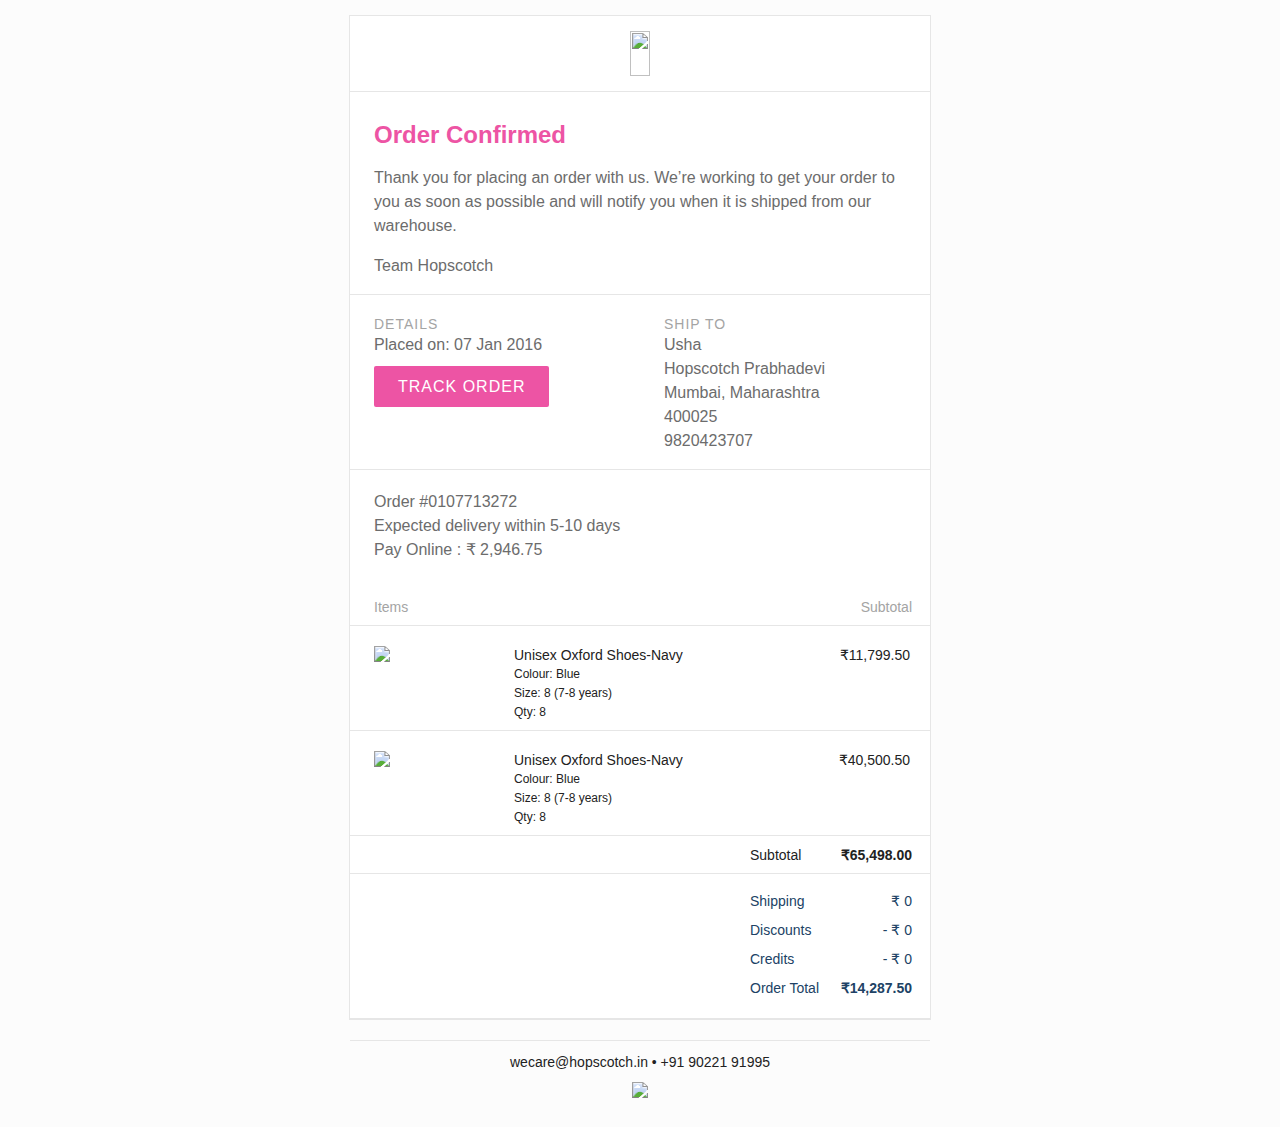
==== preview.html @ bad366f2 "hagjhagsja" ====
<!DOCTYPE html PUBLIC "-//W3C//DTD XHTML 1.0 Strict//EN" "http://www.w3.org/TR/xhtml1/DTD/xhtml1-strict.dtd">
<html xmlns="http://www.w3.org/1999/xhtml">
  <head>
    <meta http-equiv="Content-Type" content="text/html; charset=utf-8" />
    <meta name="viewport" content="width=device-width"/>
    <style media="screen">
    /* Ink styles go here in production */
    /**********************************************
    * Ink v1.0.5 - Copyright 2013 ZURB Inc        *
    **********************************************/

    /* Client-specific Styles and Reset */

    #outlook a {
      padding:0;
    }

    body{
      width:100% !important;
      min-width: 100%;
      -webkit-text-size-adjust:100%;
      -ms-text-size-adjust:100%;
      margin:0;
      padding:0;
    }

      /* .ExternalClass applies to Outlook.com (the artist formerly known as Hotmail)  */

    .ExternalClass {
      width:100%;
    }

    .ExternalClass,
    .ExternalClass p,
    .ExternalClass span,
    .ExternalClass font,
    .ExternalClass td,
    .ExternalClass div {
      line-height: 100%;
    }

    #backgroundTable {
      margin:0;
      padding:0;
      width:100% !important;
      line-height: 100% !important;
    }

    img {
      outline:none;
      text-decoration:none;
      -ms-interpolation-mode: bicubic;
      width: auto;
      max-width: 100%;
      float: left;
      clear: both;
      display: block;
    }

    center {
      width: 100%;
      min-width: 580px;
    }

    a img {
      border: none;
    }

    p {
      margin: 0 0 0 10px;
    }

    table {
      border-spacing: 0;
      border-collapse: collapse;
    }

    td {
      word-break: break-word;
      -webkit-hyphens: none;
      -moz-hyphens: none;
      hyphens: none;
      border-collapse: collapse !important;
    }

    table, tr, td {
      padding: 0;
      vertical-align: top;
      text-align: left;
    }

    hr {
      color: #d9d9d9;
      background-color: #d9d9d9;
      height: 1px;
      border: none;
    }

    /* Responsive Grid */

    table.body {
      height: 100%;
      width: 100%;
    }

    table.container {
      width: 580px;
      margin: 0 auto;
      text-align: inherit;
    }

    table.row {
      padding: 0px;
      width: 100%;
      position: relative;
    }

    table.container table.row {
      display: block;
    }

    td.wrapper {
      padding: 10px 10px 0px 0px;
      position: relative;
    }

    table.columns,
    table.column {
      margin: 0 auto;
    }

    table.columns td,
    table.column td {
      padding: 0px 0px 10px;
    }

    table.columns td.sub-columns,
    table.column td.sub-columns,
    table.columns td.sub-column,
    table.column td.sub-column {
      padding-right: 10px;
    }

    td.sub-column, td.sub-columns {
      min-width: 0px;
    }

    table.row td.last,
    table.container td.last {
      padding-right: 0px;
    }

    table.one { width: 30px; }
    table.two { width: 80px; }
    table.three { width: 130px; }
    table.four { width: 180px; }
    table.five { width: 230px; }
    table.six { width: 280px; }
    table.seven { width: 330px; }
    table.eight { width: 380px; }
    table.nine { width: 430px; }
    table.ten { width: 480px; }
    table.eleven { width: 530px; }
    table.twelve { width: 580px; }

    table.one center { min-width: 30px; }
    table.two center { min-width: 80px; }
    table.three center { min-width: 130px; }
    table.four center { min-width: 180px; }
    table.five center { min-width: 230px; }
    table.six center { min-width: 280px; }
    table.seven center { min-width: 330px; }
    table.eight center { min-width: 380px; }
    table.nine center { min-width: 430px; }
    table.ten center { min-width: 480px; }
    table.eleven center { min-width: 530px; }
    table.twelve center { min-width: 580px; }

    table.one .panel center { min-width: 10px; }
    table.two .panel center { min-width: 60px; }
    table.three .panel center { min-width: 110px; }
    table.four .panel center { min-width: 160px; }
    table.five .panel center { min-width: 210px; }
    table.six .panel center { min-width: 260px; }
    table.seven .panel center { min-width: 310px; }
    table.eight .panel center { min-width: 360px; }
    table.nine .panel center { min-width: 410px; }
    table.ten .panel center { min-width: 460px; }
    table.eleven .panel center { min-width: 510px; }
    table.twelve .panel center { min-width: 560px; }

    .body .columns td.one,
    .body .column td.one { width: 8.333333%; }
    .body .columns td.two,
    .body .column td.two { width: 16.666666%; }
    .body .columns td.three,
    .body .column td.three { width: 25%; }
    .body .columns td.four,
    .body .column td.four { width: 33.333333%; }
    .body .columns td.five,
    .body .column td.five { width: 41.666666%; }
    .body .columns td.six,
    .body .column td.six { width: 50%; }
    .body .columns td.seven,
    .body .column td.seven { width: 58.333333%; }
    .body .columns td.eight,
    .body .column td.eight { width: 66.666666%; }
    .body .columns td.nine,
    .body .column td.nine { width: 75%; }
    .body .columns td.ten,
    .body .column td.ten { width: 83.333333%; }
    .body .columns td.eleven,
    .body .column td.eleven { width: 91.666666%; }
    .body .columns td.twelve,
    .body .column td.twelve { width: 100%; }

    td.offset-by-one { padding-left: 50px; }
    td.offset-by-two { padding-left: 100px; }
    td.offset-by-three { padding-left: 150px; }
    td.offset-by-four { padding-left: 200px; }
    td.offset-by-five { padding-left: 250px; }
    td.offset-by-six { padding-left: 300px; }
    td.offset-by-seven { padding-left: 350px; }
    td.offset-by-eight { padding-left: 400px; }
    td.offset-by-nine { padding-left: 450px; }
    td.offset-by-ten { padding-left: 500px; }
    td.offset-by-eleven { padding-left: 550px; }

    td.expander {
      visibility: hidden;
      width: 0px;
      padding: 0 !important;
    }

    table.columns .text-pad,
    table.column .text-pad {
      padding-left: 10px;
      padding-right: 10px;
    }

    table.columns .left-text-pad,
    table.columns .text-pad-left,
    table.column .left-text-pad,
    table.column .text-pad-left {
      padding-left: 10px;
    }

    table.columns .right-text-pad,
    table.columns .text-pad-right,
    table.column .right-text-pad,
    table.column .text-pad-right {
      padding-right: 10px;
    }

    /* Block Grid */

    .block-grid {
      width: 100%;
      max-width: 580px;
    }

    .block-grid td {
      display: inline-block;
      padding:10px;
    }

    .two-up td {
      width:270px;
    }

    .three-up td {
      width:173px;
    }

    .four-up td {
      width:125px;
    }

    .five-up td {
      width:96px;
    }

    .six-up td {
      width:76px;
    }

    .seven-up td {
      width:62px;
    }

    .eight-up td {
      width:52px;
    }

    /* Alignment and Visibility Classes */

    table.center, td.center {
      text-align: center;
    }

    h1.center,
    h2.center,
    h3.center,
    h4.center,
    h5.center,
    h6.center,
    p.center {
      text-align: center;
    }

    span.center {
      display: block;
      width: 100%;
      text-align: center;
    }

    img.center {
      margin: 0 auto;
      float: none;
    }

    .show-for-small,
    .hide-for-desktop {
      display: none;
      width:0;
      mso-hide:all;
      overflow:hidden;
    }

    .show-for-small *,
    .hide-for-desktop * {
      mso-hide:all;
    }

    /* Typography */

    body, table.body, h1, h2, h3, h4, h5, h6, p, td {
      color: #222222;
      font-family: Helvetica, Arial, sans-serif;
      font-weight: normal;
      padding:0;
      margin: 0;
      text-align: left;
      line-height: 1.3;
    }

    h1, h2, h3, h4, h5, h6 {
      word-break: normal;
    }

    h1 {font-size: 40px;}
    h2 {font-size: 36px;}
    h3 {font-size: 32px;}
    h4 {font-size: 28px;}
    h5 {font-size: 24px;}
    h6 {font-size: 20px;}
    body, table.body, p, td {font-size: 14px;line-height:19px;}

    p.lead, p.lede, p.leed {
      font-size: 18px;
      line-height:21px;
    }

    p {
      margin-bottom: 10px;
    }

    small {
      font-size: 10px;
    }

    a {
      color: #2ba6cb;
      text-decoration: none;
    }

    a:hover {
      color: #2795b6 !important;
    }

    a:active {
      color: #2795b6 !important;
    }

    a:visited {
      color: #2ba6cb !important;
    }

    h1 a,
    h2 a,
    h3 a,
    h4 a,
    h5 a,
    h6 a {
      color: #2ba6cb;
    }

    h1 a:active,
    h2 a:active,
    h3 a:active,
    h4 a:active,
    h5 a:active,
    h6 a:active {
      color: #2ba6cb !important;
    }

    h1 a:visited,
    h2 a:visited,
    h3 a:visited,
    h4 a:visited,
    h5 a:visited,
    h6 a:visited {
      color: #2ba6cb !important;
    }

    /* Panels */

    .panel {
      background: #f2f2f2;
      border: 1px solid #d9d9d9;
      padding: 10px !important;
    }

    .sub-grid table {
      width: 100%;
    }

    .sub-grid td.sub-columns {
      padding-bottom: 0;
    }

    /* Buttons */

    table.button,
    table.tiny-button,
    table.small-button,
    table.medium-button,
    table.large-button {
      width: 100%;
      overflow: hidden;
    }

    table.button td,
    table.tiny-button td,
    table.small-button td,
    table.medium-button td,
    table.large-button td {
      box-sizing:border-box;
      -moz-box-sizing:border-box;
      -webkit-box-sizing:border-box;
      display: block;
      width: auto !important;
      text-align: center;
      background: #2ba6cb;
      border: 1px solid #2284a1;
      color: #ffffff;
      padding: 8px 0;
      line-height: initial !important;
    }

    table.tiny-button td {
      padding: 5px 0;
    }

    table.small-button td {
      padding: 8px 0;
    }

    table.medium-button td {
      padding: 12px 0;
    }

    table.large-button td {
      padding: 21px 0;
    }

    table.button td a,
    table.tiny-button td a,
    table.small-button td a,
    table.medium-button td a,
    table.large-button td a {
      font-weight: bold;
      text-decoration: none;
      font-family: Helvetica, Arial, sans-serif;
      color: #ffffff;
      font-size: 16px;
      display: block;
      height: 100%;
      width: 100%;
    }

    table.tiny-button td a {
      font-size: 12px;
      font-weight: normal;
    }

    table.small-button td a {
      font-size: 16px;
    }

    table.medium-button td a {
      font-size: 20px;
    }

    table.large-button td a {
      font-size: 24px;
    }

    table.button:hover td,
    table.button:visited td,
    table.button:active td {
      background: #2795b6 !important;
    }

    table.button:hover td a,
    table.button:visited td a,
    table.button:active td a {
      color: #ffffff !important;
    }

    table.button:hover td,
    table.tiny-button:hover td,
    table.small-button:hover td,
    table.medium-button:hover td,
    table.large-button:hover td {
      background: #2795b6 !important;
    }

    table.button:hover td a,
    table.button:active td a,
    table.button td a:visited,
    table.tiny-button:hover td a,
    table.tiny-button:active td a,
    table.tiny-button td a:visited,
    table.small-button:hover td a,
    table.small-button:active td a,
    table.small-button td a:visited,
    table.medium-button:hover td a,
    table.medium-button:active td a,
    table.medium-button td a:visited,
    table.large-button:hover td a,
    table.large-button:active td a,
    table.large-button td a:visited {
      color: #ffffff !important;
    }

    table.secondary td {
      background: #e9e9e9;
      border-color: #d0d0d0;
      color: #555555;
    }

    table.secondary td a {
      color: #555555;
    }

    table.secondary:hover td {
      background: #d0d0d0 !important;
      color: #555555;
    }

    table.secondary:hover td a,
    table.secondary td a:visited,
    table.secondary:active td a {
      color: #555555 !important;
    }

    table.success td {
      background: #5da423;
      border-color: #457a1a;
    }

    table.success:hover td {
      background: #457a1a !important;
    }

    table.alert td {
      background: #c60f13;
      border-color: #970b0e;
    }

    table.alert:hover td {
      background: #970b0e !important;
    }

    table.radius td {
      -webkit-border-radius: 3px;
      -moz-border-radius: 3px;
      border-radius: 3px;
    }

    table.round td {
      -webkit-border-radius: 500px;
      -moz-border-radius: 500px;
      border-radius: 500px;
    }

    /* Outlook First */

    body.outlook p {
      display: inline !important;
    }

    /*  Media Queries */

    @media only screen and (max-width: 600px) {

      table[class="body"] img {
        max-width: auto !important;
        max-height: auto !important;
      }

      table[class="body"] center {
        min-width: 0 !important;
      }

      table[class="body"] .container {
        width: 95% !important;
      }

      table[class="body"] .row {
        width: 100% !important;
        display: block !important;
      }

      table[class="body"] .wrapper {
        display: block !important;
        padding-right: 0 !important;
      }

      table[class="body"] .columns,
      table[class="body"] .column {
        table-layout: fixed !important;
        float: none !important;
        width: 100% !important;
        padding-right: 0px !important;
        padding-left: 0px !important;
        display: block !important;
      }

      table[class="body"] .wrapper.first .columns,
      table[class="body"] .wrapper.first .column {
        display: table !important;
      }

      table[class="body"] table.columns td,
      table[class="body"] table.column td {
        width: 100% !important;
      }

      table[class="body"] .columns td.one,
      table[class="body"] .column td.one { width: 8.333333% !important; }
      table[class="body"] .columns td.two,
      table[class="body"] .column td.two { width: 16.666666% !important; }
      table[class="body"] .columns td.three,
      table[class="body"] .column td.three { width: 25% !important; }
      table[class="body"] .columns td.four,
      table[class="body"] .column td.four { width: 33.333333% !important; }
      table[class="body"] .columns td.five,
      table[class="body"] .column td.five { width: 41.666666% !important; }
      table[class="body"] .columns td.six,
      table[class="body"] .column td.six { width: 50% !important; }
      table[class="body"] .columns td.seven,
      table[class="body"] .column td.seven { width: 58.333333% !important; }
      table[class="body"] .columns td.eight,
      table[class="body"] .column td.eight { width: 66.666666% !important; }
      table[class="body"] .columns td.nine,
      table[class="body"] .column td.nine { width: 75% !important; }
      table[class="body"] .columns td.ten,
      table[class="body"] .column td.ten { width: 83.333333% !important; }
      table[class="body"] .columns td.eleven,
      table[class="body"] .column td.eleven { width: 91.666666% !important; }
      table[class="body"] .columns td.twelve,
      table[class="body"] .column td.twelve { width: 100% !important; }

      table[class="body"] td.offset-by-one,
      table[class="body"] td.offset-by-two,
      table[class="body"] td.offset-by-three,
      table[class="body"] td.offset-by-four,
      table[class="body"] td.offset-by-five,
      table[class="body"] td.offset-by-six,
      table[class="body"] td.offset-by-seven,
      table[class="body"] td.offset-by-eight,
      table[class="body"] td.offset-by-nine,
      table[class="body"] td.offset-by-ten,
      table[class="body"] td.offset-by-eleven {
        padding-left: 0 !important;
      }

      table[class="body"] table.columns td.expander {
        width: 1px !important;
      }

      table[class="body"] .right-text-pad,
      table[class="body"] .text-pad-right {
        padding-left: 10px !important;
      }

      table[class="body"] .left-text-pad,
      table[class="body"] .text-pad-left {
        padding-right: 10px !important;
      }

      table[class="body"] .hide-for-small,
      table[class="body"] .show-for-desktop {
        display: none !important;
      }

      table[class="body"] .show-for-small,
      table[class="body"] .hide-for-desktop {
        display : block !important;
        width : auto !important;
        overflow : visible !important;
      }
    }
    </style>
    <style media="screen">
    /* Hopscotch Styles */

    /* Global Classes*/

    body {
      padding-top: 15px;
      background-color:#fcfcfc;
    }

    .hop-container {
      background-color:#ffffff;
      border: 1px #E6E6E6 solid;
      margin-bottom: 20px !important;
    }

    h1 {
      font-family: "Avenir", "Roboto", sans-serif;
      color: #ED54A4;
      font-size: 24px;
      padding-top: 7px;
      font-weight: 600;
      margin-bottom: 16px;

    }

    h4 {
      font-size: 14px;
      color: #a4a4a4;
      text-transform: uppercase;
      letter-spacing: 1px;
    }

    p {
      font-size:16px;
      line-height: 1.5;
      color: #6C6C6C;
      margin-bottom: 16px;
    }

    a, a:visited {
      color: #204265 !important;
    }


    hr {
      color: #E6E6E6;
      background-color: #E6E6E6;
      height: 1px;
      border: none;
      margin-bottom: 0;
      margin-top: 0;
    }

    .line {
      width: 100%;
      padding-top: 10px;
    }

    table.button td a, table.tiny-button td a, table.small-button td a, table.medium-button td a, table.large-button td a {
      display: block !important;
    }

    .btn__wrapper {
      margin-bottom: 20px;
      margin-top: 18px;
    }

    .btn--primary {
      background-color: #ED54A4;
      padding: 12px 24px;
      color: #fff !important;
      border-radius: 2px;
      text-transform: uppercase;
      letter-spacing: 1px;
    }

    .btn__inline {
      margin-bottom: 32px !important;
    }

    .btn--primary:hover {
      color: #fff !important;
    }

    .btn--primary:visited {
      color: #fff !important;
    }


    .btn__image {
      float: none;
      display: inline;
    }

    .small-text a, .small-text a:visited {
      text-decoration: underline;
    }

    /*Utility Classes*/

    td.wrap, table.columns td.wrap, table.column td.wrap {
      padding: 10px 24px 0px 24px;
    }

    .show-for-small {
      display: none !important;
    }

    .disblock {
      display: block;
    }

    .bold {
      font-weight: bold;
    }

    .small-text {
      font-size: 10px;
    }

    .smallish-text {
      font-size: 12px;
    }

    .alignright {
      text-align: right;
    }

    .highlight {
      color: #204265;
    }

    .hidden .wrapper {
      padding-top: 0;
    }

    /*Top Message*/

    .top .wrapper .wrap {
      padding: 6px 0;
    }

    .top .wrapper .wrap p {
      margin-bottom: 0;
    }

    /* Header Styles */

    .header .wrapper .wrap {
      padding-bottom: 27px;
    }

    .header .wrapper .logo {
      padding-top: 5px;
      float: none;
      display: inline;
    }

    /*Cart Summary styles*/

    .cart__header {
      border-bottom: 1px solid #e6e6e6;
    }

    .cart__product {
      border-bottom: 1px solid #e6e6e6;
    }

    .cart__product__image {
      width: 100%;
    }

    .cart__header td.wrap {
      color: #a4a4a4;
      padding-bottom: 8px;
    }

    .cart table.columns td.qty {
      padding: 10px 0 8px 10px !important;
    }

    .val {
      text-align: right;
    }

    .cart th.last {
      text-align: right;
    }

    .cart table.columns td.img__wrap {
      padding-bottom: 12px;
      padding-top: 2px;
    }

    .cart table.columns td.wrap.subtotal {
      padding-left: 0;
    }

    .cart.cart__subtotal table.columns td.wrap {
      padding-right: 18px;
      padding-left: 0;
      padding-top: 0;
      padding-bottom: 8px;
    }

    .cart table.columns td.wrap.subtotal-header {
      text-align: right;
      padding-right: 8px;
    }

    .cart.cart__subtotal table.columns td.val {
      font-weight: bold;
    }

    /* Shipping Styles */

    .shipping .wrapper .wrap{
      padding-bottom: 20px;
    }

    .shipping td {
      color: #204265;
    }

    .total {
      font-weight: bold;
    }

    .shipping table.columns td.wrap {
      padding-right: 18px;
      padding-left: 0;
      padding-top: 0;
      padding-bottom: 0;
    }

    .shipping__footer table.columns td.wrap {
      padding-bottom: 20px;
    }

    .shipping__header table.columns td.wrap {
      padding-top: 8px;
    }

    /* Contact Module */

    table.columns td.contact__header {
      text-align: center;
      padding-top: 4px;
    }

    .contact__header {
      color: #a4a4a4;
      font-size: 12px;
    }

    .contact {
      margin-bottom: 24px !important;
    }

    td.contact__first__wrapper {
      padding-top: 0;
    }

    .contact__spacer  {
      margin-bottom: 12px;
      margin-top: 0;
    }

    .contact td.center {
      padding-bottom: 0;
    }

    .appbutton--1 {
      float: right;
    }

    .appbutton--1 img {
      float: right;
      margin-right: 8px;
    }

    /* Share module styles */

    table.container.share {
      background-color: #204265;
      margin-bottom: 20px;
    }

    .share h4 {
      color: rgba(255,255,255, 0.8);
      text-align: center;
      margin-bottom: 8px;
      padding-top: 5px;
      font-weight: bold;
    }

    .share p {
      color: rgba(255,255,255, 0.6);
      text-align: center;
    }

    .share__heart {
      background-image: url("http://static.hopscotch.in/heart.png");
      padding: 1px 10px;
      margin: 0 10px;
    }

    /* Split Message Styles */

    .split-message p.split {
      padding-top: 8px;
      padding-bottom: 8px;
      margin-bottom: 0;
    }

    /* Product Suggestion Module */

    table.container.suggestions {
      margin-bottom: 24px;
      margin-top: -24px;
    }

    .suggestions__header {
      text-align: center;
      color: #a4a4a4;
      font-size: 12px;
      padding-bottom: 4px !important;
    }

    .suggestions__header div {
      padding-top: 3px;
    }

    table.six.product {
      background-color: #fff;
      width: 285px;
    }

    .product td {
      border: 1px solid #e6e6e6;
    }

    .product__image  {
      margin-bottom: 12px;
      max-width: 100%;
    }

    .product__name {
      display: block;
      font-size: 16px;
      color: #6c6c6c;
      padding: 0 12px;
    }

    .product__desc {
      display: block;
      color: #6c6c6c;
      padding: 0 12px;
    }

    .product__price {
      display: block;
      color: #ED54A4;
      padding: 0 12px;
    }

    .cart table.columns td.wrap {
      padding: 10px 0 8px  24px;
    }

    /*  Responsive Styles */
    @media only screen and (max-width: 600px) {

      .cart table.columns td.wrap {
        padding: 12px 24px 20px  24px !important;
      }

      .cart table.columns td.desc__wrap {
        padding-top: 0 !important;
        padding-bottom: 0 !important;
      }

      .cart table.columns td.img__wrap {
        padding-top: 4px !important;
        padding-bottom: 0 !important;
      }

      .shipping table.columns td.wrap {
        padding-right: 24px !important;
        padding-left: 24px !important;
      }

      .hidden .wrapper {
        padding-top: 10px !important;
      }

      h1 {
        font-size: 24px !important;
        padding-top: 0 !important;
      }

      .header .wrapper .wrap {
        padding-top: 0 !important;
        padding-bottom: 18px !important;
      }

      table.columns td.contact__header {
        padding-top: 0 !important;
      }

      .contact__header img {
        padding-left: 35% !important;
      }

      table[class="body"] .hop-container table.row .logo-alt {
        display: block !important;
      }
    }

    @media only screen and (max-width: 440px) {
      .share__heart {
        display: none !important;
      }
    }
    </style>
  </head>
  <body>
    <table class="body">
      <tr>
        <td class="center" align="center" valign="top">
          <center>

           <span style="display: none !important;">
                  This is my preview text that will show up on email clients!
            </span>

            <table class="container hop-container">
              <tr>
                <td>
                  <table class="row header">
                    <tr>
                      <td class="wrapper last">

                        <table class="twelve columns">
                          <tr>
                            <td class="center">
                              <!-- Content -->
                              <center>
                                <span class="center">
                                <a href="http://hopscotch.in"><img src="http://static.hopscotch.in/logo.png" width="108" height="45" class="logo"></a>
                                </span>
                             </center>
                            </td>
                              <td class="expander"></td>
                            </tr>
                          </table>
                      </td>
                    </tr>
                  </table>

                  <hr>

                  <table class="row">
                    <tr>
                      <td class="wrapper last">
                        <table class="twelve columns">
                          <tr>
                            <td class="wrap">
                              <h1>Order Confirmed</h1>
                              <p>
                                Thank you for placing an order with us. We’re working to get your order to you as soon as possible and will notify you when it is shipped from our warehouse.
                              </p>
                              <p class="">Team Hopscotch</p>
                            </td>
                              <td class="expander"></td>
                            </tr>
                          </table>
                        </td>
                      </tr>
                  </table><!-- message full-width -->

                  <hr>

                  <table class="row split-message">
                    <tr>
                      <td class="wrapper">
                        <table class="six columns">
                          <tr>
                            <td class="wrap">
                              <h4>Details</h4>
                              <p>
                                <span class="disblock">Placed on: 07 Jan 2016</span>
                              </p>
                              <p class="btn__wrapper btn__inline">
                                <a href="#" class="btn--primary">Track Order</a>
                              </p>
                            </td>
                              <td class="expander"></td>
                            </tr>
                          </table>
                        </td>

                        <td class="wrapper">
                          <table class="six columns">
                            <tr>
                              <td class="wrap">
                                <h4>SHIP TO</h4>
                                <p>
                                  <span class="disblock">Usha</span>
                                  <span class="disblock">Hopscotch Prabhadevi</span>
                                  <span class="disblock">Mumbai, Maharashtra</span>
                                  <span class="disblock">400025</span>
                                  <span class="disblock">9820423707</span>
                                </p>
                              </td>
                                <td class="expander"></td>
                              </tr>
                            </table>
                        </td>
                      </tr>
                  </table><!--/ .split-message -->

                  <hr>

                  <table class="row">
                    <tr>
                      <td class="wrapper last">
                        <table class="twelve columns">
                          <tr>
                            <td class="wrap">
                              <p>
                                <span class="disblock">Order #0107713272</span>
                                <span class="disblock">Expected delivery within 5-10 days</span>
                                <span class="disblock">Pay Online : ₹ 2,946.75</span>
                              </p>
                            </td>
                              <td class="expander"></td>
                            </tr>
                          </table>
                        </td>
                      </tr>
                  </table><!-- message full-width -->

                  <table class="row cart cart__header hide-for-small">
                    <tr>
                      <td class="wrapper">

                        <table class="nine columns">
                          <tr>
                            <td class="wrap">
                              Items
                            </td>
                            <td class="expander"></td>
                          </tr>
                        </table>
                      </td>

                       <td class="wrapper">
                        <table class="three columns">
                          <tr>
                            <td class="twelve sub-columns last wrap subtotal-header">
                              Subtotal
                            </td>
                            <td class="expander"></td>
                          </tr>
                        </table>
                      </td>
                    </tr>
                  </table>

                  <table class="row cart cart__product">
                    <tr>
                      <td class="wrapper">
                        <table class="three columns">
                          <tr>
                            <td class="wrap img__wrap">
                              <img class="cart__product__image" src="http://static.hopscotch.in/fstatic/product/201509/9bc4069a-176b-4cac-9bb2-a88f3996c308_full.jpg?version=1442832097950">
                            </td>
                            <td class="expander"></td>
                          </tr>
                        </table>
                      </td>
                      <td class="wrapper">
                        <table class="six columns">
                          <tr>
                            <td class="wrap desc__wrap">
                              <span class="disblock">Unisex Oxford Shoes-Navy</span>

                              <span class="details smallish-text">
                                <span class="disblock">Colour: Blue </span>
                                <span class="disblock">Size: 8 (7-8 years)</span>
                                <span class="disblock">Qty: 8</span>
                              </span>
                            </td>
                            <td class="expander"></td>
                          </tr>
                        </table>
                      </td>

                      <td class="wrapper">
                        <table class="three columns">
                          <tr>
                            <td class="twelve sub-columns last wrap alignright subtotal">
                              &#x20B9;11,799.50
                            </td>
                            <td class="expander"></td>
                          </tr>
                        </table>
                      </td>
                    </tr>
                  </table><!--Product 1-->

                  <table class="row cart cart__product">
                    <tr>
                      <td class="wrapper">
                        <table class="three columns">
                          <tr>
                            <td class="wrap img__wrap">
                              <img class="cart__product__image" src="http://static.hopscotch.in/fstatic/product/201511/c63b8347-faaa-4b85-b6b5-29408674f28a_full.jpg?version=1447392730523">
                            </td>
                            <td class="expander"></td>
                          </tr>
                        </table>
                      </td>
                      <td class="wrapper">
                        <table class="six columns">
                          <tr>
                            <td class="wrap desc__wrap">
                              <span class="disblock">Unisex Oxford Shoes-Navy</span>

                              <span class="details smallish-text">
                                <span class="disblock">Colour: Blue </span>
                                <span class="disblock">Size: 8 (7-8 years)</span>
                                <span class="disblock">Qty: 8</span>
                              </span>
                            </td>
                            <td class="expander"></td>
                          </tr>
                        </table>
                      </td>

                      <td class="wrapper">
                        <table class="three columns">
                          <tr>
                            <td class="twelve sub-columns last wrap alignright subtotal">
                              &#x20B9;40,500.50
                            </td>
                            <td class="expander"></td>
                          </tr>
                        </table>
                      </td>
                    </tr>
                  </table><!--Product 2-->

                  <table class="row cart cart__subtotal">
                    <tr>
                      <td class="wrapper offset-by-eight last">
                        <table class="four columns">
                          <tr>
                            <td class="label five sub-columns wrap">
                                  Subtotal
                            </td>
                            <td class="val seven sub-columns last wrap">
                              &#x20B9;65,498.00
                            </td>
                            <td class="expander"></td>
                          </tr>
                        </table>
                      </td>
                    </tr>
                  </table>

                  <hr>

                  <table class="row shipping shipping__header">
                    <tr>
                      <td class="wrapper offset-by-eight last">
                        <table class="four columns">
                          <tr>
                            <td class="six sub-columns wrap">
                                  Shipping
                            </td>
                            <td class="val six sub-columns last wrap">
                              &#x20B9; 0
                            </td>
                            <td class="expander"></td>
                          </tr>
                        </table>
                      </td>
                    </tr>
                  </table>

                  <table class="row shipping">
                    <tr>
                      <td class="wrapper offset-by-eight last">
                        <table class="four columns">
                          <tr>
                            <td class="six sub-columns wrap">
                              Discounts
                            </td>
                            <td class="val six sub-columns last wrap">
                              - &#x20B9; 0
                            </td>
                            <td class="expander"></td>

                          </tr>
                        </table>
                      </td>
                    </tr>
                  </table>

                  <table class="row shipping">
                    <tr>
                      <td class="wrapper offset-by-eight last">
                        <table class="four columns">
                          <tr>
                            <td class="six sub-columns wrap">
                              Credits
                            </td>
                              <td class="val six sub-columns last wrap">
                              - &#x20B9; 0
                            </td>
                            <td class="expander"></td>

                          </tr>
                        </table>
                      </td>
                    </tr>
                  </table>

                  <table class="row shipping shipping__footer">
                    <tr>
                      <td class="wrapper offset-by-eight last">
                        <table class="four columns">
                          <tr>
                            <td class="six sub-columns wrap">
                              Order Total
                            </td>
                            <td class="val total six sub-columns last wrap">
                              &#x20B9;14,287.50
                            </td>
                            <td class="expander"></td>

                          </tr>
                        </table>
                      </td>
                    </tr>
                  </table>
                  <hr>
                </td>
              </tr>
            </table><!-- / .hop-container -->

            <table class="container contact">
              <tr>
                <td>
                  <table class="row">
                      <tr>
                        <td class="wrapper last contact__first__wrapper">
                          <table class="twelve columns">
                            <tr>
                              <td class="center">
                                <!-- Content -->
                                <center>
                                  <hr class="contact__spacer">
                                  wecare@hopscotch.in  •  +91 90221 91995
                               </center>
                              </td>
                                <td class="expander"></td>
                              </tr>
                            </table>
                          </td>
                        </tr>
                    </table>

                    <table class="row">
                        <tr>
                          <td class="wrapper last">
                            <table class="twelve columns">
                              <tr>
                                <td class="center">
                                  <!-- Content -->
                                  <center>
                                    <span class="center">
                                    <a href=""><img src="http://static.hopscotch.in/app_button.jpg" class="btn__image"></a>
                                    </span>
                                 </center>
                                </td>
                                  <td class="expander"></td>
                                </tr>
                              </table>
                            </td>
                          </tr>
                      </table>
                  </td>
                </tr>
              </table><!-- /.contact -->
            </center>
          </td>
        </tr>
    </table>
  </body>
</html>
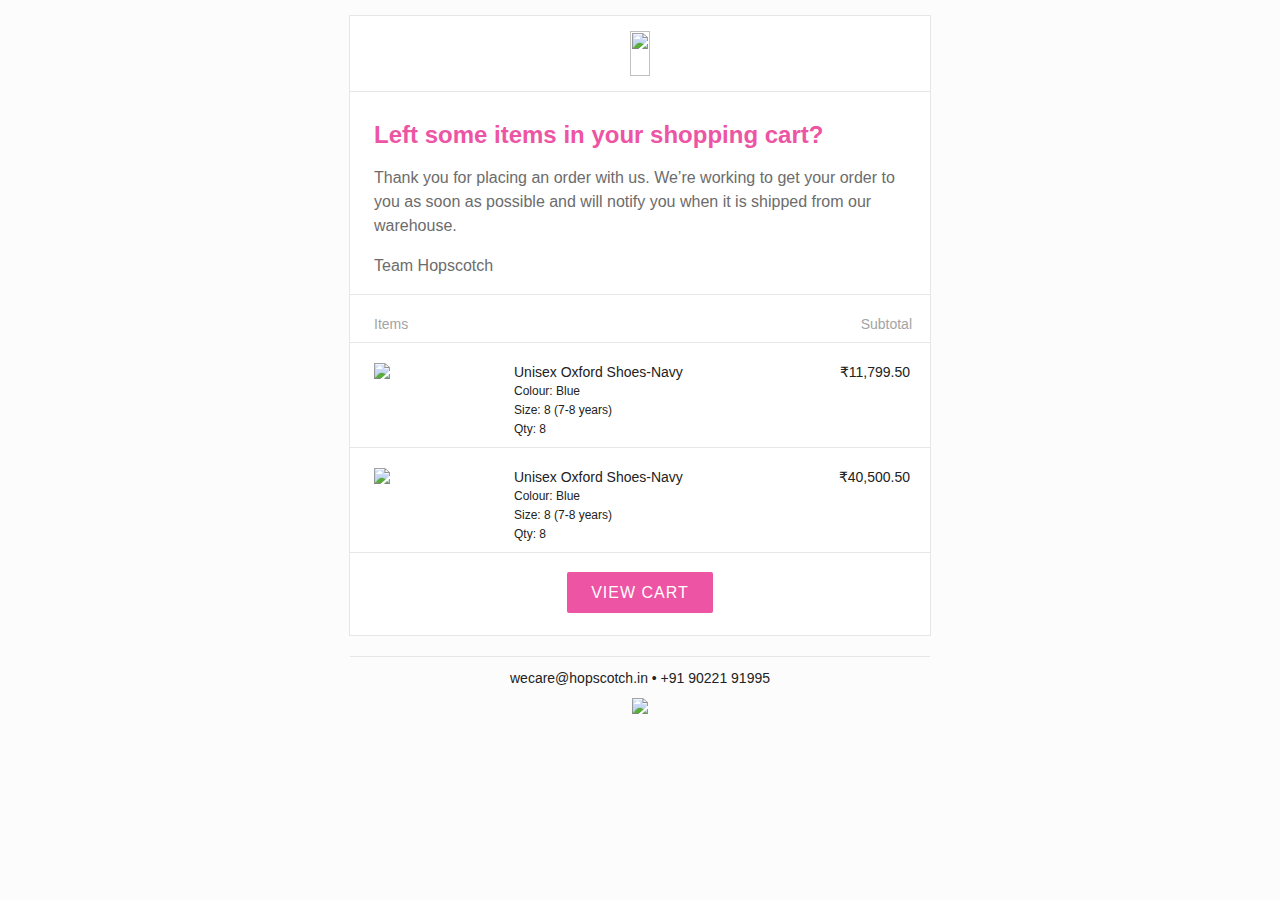
==== commit a611f1fc: "modified to abandoned cart template content" ====
--- a/preview.html
+++ b/preview.html
@@ -3,1143 +3,8 @@
   <head>
     <meta http-equiv="Content-Type" content="text/html; charset=utf-8" />
     <meta name="viewport" content="width=device-width"/>
-    <style media="screen">
-    /* Ink styles go here in production */
-    /**********************************************
-    * Ink v1.0.5 - Copyright 2013 ZURB Inc        *
-    **********************************************/
-
-    /* Client-specific Styles and Reset */
-
-    #outlook a {
-      padding:0;
-    }
-
-    body{
-      width:100% !important;
-      min-width: 100%;
-      -webkit-text-size-adjust:100%;
-      -ms-text-size-adjust:100%;
-      margin:0;
-      padding:0;
-    }
-
-      /* .ExternalClass applies to Outlook.com (the artist formerly known as Hotmail)  */
-
-    .ExternalClass {
-      width:100%;
-    }
-
-    .ExternalClass,
-    .ExternalClass p,
-    .ExternalClass span,
-    .ExternalClass font,
-    .ExternalClass td,
-    .ExternalClass div {
-      line-height: 100%;
-    }
-
-    #backgroundTable {
-      margin:0;
-      padding:0;
-      width:100% !important;
-      line-height: 100% !important;
-    }
-
-    img {
-      outline:none;
-      text-decoration:none;
-      -ms-interpolation-mode: bicubic;
-      width: auto;
-      max-width: 100%;
-      float: left;
-      clear: both;
-      display: block;
-    }
-
-    center {
-      width: 100%;
-      min-width: 580px;
-    }
-
-    a img {
-      border: none;
-    }
-
-    p {
-      margin: 0 0 0 10px;
-    }
-
-    table {
-      border-spacing: 0;
-      border-collapse: collapse;
-    }
-
-    td {
-      word-break: break-word;
-      -webkit-hyphens: none;
-      -moz-hyphens: none;
-      hyphens: none;
-      border-collapse: collapse !important;
-    }
-
-    table, tr, td {
-      padding: 0;
-      vertical-align: top;
-      text-align: left;
-    }
-
-    hr {
-      color: #d9d9d9;
-      background-color: #d9d9d9;
-      height: 1px;
-      border: none;
-    }
-
-    /* Responsive Grid */
-
-    table.body {
-      height: 100%;
-      width: 100%;
-    }
-
-    table.container {
-      width: 580px;
-      margin: 0 auto;
-      text-align: inherit;
-    }
-
-    table.row {
-      padding: 0px;
-      width: 100%;
-      position: relative;
-    }
-
-    table.container table.row {
-      display: block;
-    }
-
-    td.wrapper {
-      padding: 10px 10px 0px 0px;
-      position: relative;
-    }
-
-    table.columns,
-    table.column {
-      margin: 0 auto;
-    }
-
-    table.columns td,
-    table.column td {
-      padding: 0px 0px 10px;
-    }
-
-    table.columns td.sub-columns,
-    table.column td.sub-columns,
-    table.columns td.sub-column,
-    table.column td.sub-column {
-      padding-right: 10px;
-    }
-
-    td.sub-column, td.sub-columns {
-      min-width: 0px;
-    }
-
-    table.row td.last,
-    table.container td.last {
-      padding-right: 0px;
-    }
-
-    table.one { width: 30px; }
-    table.two { width: 80px; }
-    table.three { width: 130px; }
-    table.four { width: 180px; }
-    table.five { width: 230px; }
-    table.six { width: 280px; }
-    table.seven { width: 330px; }
-    table.eight { width: 380px; }
-    table.nine { width: 430px; }
-    table.ten { width: 480px; }
-    table.eleven { width: 530px; }
-    table.twelve { width: 580px; }
-
-    table.one center { min-width: 30px; }
-    table.two center { min-width: 80px; }
-    table.three center { min-width: 130px; }
-    table.four center { min-width: 180px; }
-    table.five center { min-width: 230px; }
-    table.six center { min-width: 280px; }
-    table.seven center { min-width: 330px; }
-    table.eight center { min-width: 380px; }
-    table.nine center { min-width: 430px; }
-    table.ten center { min-width: 480px; }
-    table.eleven center { min-width: 530px; }
-    table.twelve center { min-width: 580px; }
-
-    table.one .panel center { min-width: 10px; }
-    table.two .panel center { min-width: 60px; }
-    table.three .panel center { min-width: 110px; }
-    table.four .panel center { min-width: 160px; }
-    table.five .panel center { min-width: 210px; }
-    table.six .panel center { min-width: 260px; }
-    table.seven .panel center { min-width: 310px; }
-    table.eight .panel center { min-width: 360px; }
-    table.nine .panel center { min-width: 410px; }
-    table.ten .panel center { min-width: 460px; }
-    table.eleven .panel center { min-width: 510px; }
-    table.twelve .panel center { min-width: 560px; }
-
-    .body .columns td.one,
-    .body .column td.one { width: 8.333333%; }
-    .body .columns td.two,
-    .body .column td.two { width: 16.666666%; }
-    .body .columns td.three,
-    .body .column td.three { width: 25%; }
-    .body .columns td.four,
-    .body .column td.four { width: 33.333333%; }
-    .body .columns td.five,
-    .body .column td.five { width: 41.666666%; }
-    .body .columns td.six,
-    .body .column td.six { width: 50%; }
-    .body .columns td.seven,
-    .body .column td.seven { width: 58.333333%; }
-    .body .columns td.eight,
-    .body .column td.eight { width: 66.666666%; }
-    .body .columns td.nine,
-    .body .column td.nine { width: 75%; }
-    .body .columns td.ten,
-    .body .column td.ten { width: 83.333333%; }
-    .body .columns td.eleven,
-    .body .column td.eleven { width: 91.666666%; }
-    .body .columns td.twelve,
-    .body .column td.twelve { width: 100%; }
-
-    td.offset-by-one { padding-left: 50px; }
-    td.offset-by-two { padding-left: 100px; }
-    td.offset-by-three { padding-left: 150px; }
-    td.offset-by-four { padding-left: 200px; }
-    td.offset-by-five { padding-left: 250px; }
-    td.offset-by-six { padding-left: 300px; }
-    td.offset-by-seven { padding-left: 350px; }
-    td.offset-by-eight { padding-left: 400px; }
-    td.offset-by-nine { padding-left: 450px; }
-    td.offset-by-ten { padding-left: 500px; }
-    td.offset-by-eleven { padding-left: 550px; }
-
-    td.expander {
-      visibility: hidden;
-      width: 0px;
-      padding: 0 !important;
-    }
-
-    table.columns .text-pad,
-    table.column .text-pad {
-      padding-left: 10px;
-      padding-right: 10px;
-    }
-
-    table.columns .left-text-pad,
-    table.columns .text-pad-left,
-    table.column .left-text-pad,
-    table.column .text-pad-left {
-      padding-left: 10px;
-    }
-
-    table.columns .right-text-pad,
-    table.columns .text-pad-right,
-    table.column .right-text-pad,
-    table.column .text-pad-right {
-      padding-right: 10px;
-    }
-
-    /* Block Grid */
-
-    .block-grid {
-      width: 100%;
-      max-width: 580px;
-    }
-
-    .block-grid td {
-      display: inline-block;
-      padding:10px;
-    }
-
-    .two-up td {
-      width:270px;
-    }
-
-    .three-up td {
-      width:173px;
-    }
-
-    .four-up td {
-      width:125px;
-    }
-
-    .five-up td {
-      width:96px;
-    }
-
-    .six-up td {
-      width:76px;
-    }
-
-    .seven-up td {
-      width:62px;
-    }
-
-    .eight-up td {
-      width:52px;
-    }
-
-    /* Alignment and Visibility Classes */
-
-    table.center, td.center {
-      text-align: center;
-    }
-
-    h1.center,
-    h2.center,
-    h3.center,
-    h4.center,
-    h5.center,
-    h6.center,
-    p.center {
-      text-align: center;
-    }
-
-    span.center {
-      display: block;
-      width: 100%;
-      text-align: center;
-    }
-
-    img.center {
-      margin: 0 auto;
-      float: none;
-    }
-
-    .show-for-small,
-    .hide-for-desktop {
-      display: none;
-      width:0;
-      mso-hide:all;
-      overflow:hidden;
-    }
-
-    .show-for-small *,
-    .hide-for-desktop * {
-      mso-hide:all;
-    }
-
-    /* Typography */
-
-    body, table.body, h1, h2, h3, h4, h5, h6, p, td {
-      color: #222222;
-      font-family: Helvetica, Arial, sans-serif;
-      font-weight: normal;
-      padding:0;
-      margin: 0;
-      text-align: left;
-      line-height: 1.3;
-    }
-
-    h1, h2, h3, h4, h5, h6 {
-      word-break: normal;
-    }
-
-    h1 {font-size: 40px;}
-    h2 {font-size: 36px;}
-    h3 {font-size: 32px;}
-    h4 {font-size: 28px;}
-    h5 {font-size: 24px;}
-    h6 {font-size: 20px;}
-    body, table.body, p, td {font-size: 14px;line-height:19px;}
-
-    p.lead, p.lede, p.leed {
-      font-size: 18px;
-      line-height:21px;
-    }
-
-    p {
-      margin-bottom: 10px;
-    }
-
-    small {
-      font-size: 10px;
-    }
-
-    a {
-      color: #2ba6cb;
-      text-decoration: none;
-    }
-
-    a:hover {
-      color: #2795b6 !important;
-    }
-
-    a:active {
-      color: #2795b6 !important;
-    }
-
-    a:visited {
-      color: #2ba6cb !important;
-    }
-
-    h1 a,
-    h2 a,
-    h3 a,
-    h4 a,
-    h5 a,
-    h6 a {
-      color: #2ba6cb;
-    }
-
-    h1 a:active,
-    h2 a:active,
-    h3 a:active,
-    h4 a:active,
-    h5 a:active,
-    h6 a:active {
-      color: #2ba6cb !important;
-    }
-
-    h1 a:visited,
-    h2 a:visited,
-    h3 a:visited,
-    h4 a:visited,
-    h5 a:visited,
-    h6 a:visited {
-      color: #2ba6cb !important;
-    }
-
-    /* Panels */
-
-    .panel {
-      background: #f2f2f2;
-      border: 1px solid #d9d9d9;
-      padding: 10px !important;
-    }
-
-    .sub-grid table {
-      width: 100%;
-    }
-
-    .sub-grid td.sub-columns {
-      padding-bottom: 0;
-    }
-
-    /* Buttons */
-
-    table.button,
-    table.tiny-button,
-    table.small-button,
-    table.medium-button,
-    table.large-button {
-      width: 100%;
-      overflow: hidden;
-    }
-
-    table.button td,
-    table.tiny-button td,
-    table.small-button td,
-    table.medium-button td,
-    table.large-button td {
-      box-sizing:border-box;
-      -moz-box-sizing:border-box;
-      -webkit-box-sizing:border-box;
-      display: block;
-      width: auto !important;
-      text-align: center;
-      background: #2ba6cb;
-      border: 1px solid #2284a1;
-      color: #ffffff;
-      padding: 8px 0;
-      line-height: initial !important;
-    }
-
-    table.tiny-button td {
-      padding: 5px 0;
-    }
-
-    table.small-button td {
-      padding: 8px 0;
-    }
-
-    table.medium-button td {
-      padding: 12px 0;
-    }
-
-    table.large-button td {
-      padding: 21px 0;
-    }
-
-    table.button td a,
-    table.tiny-button td a,
-    table.small-button td a,
-    table.medium-button td a,
-    table.large-button td a {
-      font-weight: bold;
-      text-decoration: none;
-      font-family: Helvetica, Arial, sans-serif;
-      color: #ffffff;
-      font-size: 16px;
-      display: block;
-      height: 100%;
-      width: 100%;
-    }
-
-    table.tiny-button td a {
-      font-size: 12px;
-      font-weight: normal;
-    }
-
-    table.small-button td a {
-      font-size: 16px;
-    }
-
-    table.medium-button td a {
-      font-size: 20px;
-    }
-
-    table.large-button td a {
-      font-size: 24px;
-    }
-
-    table.button:hover td,
-    table.button:visited td,
-    table.button:active td {
-      background: #2795b6 !important;
-    }
-
-    table.button:hover td a,
-    table.button:visited td a,
-    table.button:active td a {
-      color: #ffffff !important;
-    }
-
-    table.button:hover td,
-    table.tiny-button:hover td,
-    table.small-button:hover td,
-    table.medium-button:hover td,
-    table.large-button:hover td {
-      background: #2795b6 !important;
-    }
-
-    table.button:hover td a,
-    table.button:active td a,
-    table.button td a:visited,
-    table.tiny-button:hover td a,
-    table.tiny-button:active td a,
-    table.tiny-button td a:visited,
-    table.small-button:hover td a,
-    table.small-button:active td a,
-    table.small-button td a:visited,
-    table.medium-button:hover td a,
-    table.medium-button:active td a,
-    table.medium-button td a:visited,
-    table.large-button:hover td a,
-    table.large-button:active td a,
-    table.large-button td a:visited {
-      color: #ffffff !important;
-    }
-
-    table.secondary td {
-      background: #e9e9e9;
-      border-color: #d0d0d0;
-      color: #555555;
-    }
-
-    table.secondary td a {
-      color: #555555;
-    }
-
-    table.secondary:hover td {
-      background: #d0d0d0 !important;
-      color: #555555;
-    }
-
-    table.secondary:hover td a,
-    table.secondary td a:visited,
-    table.secondary:active td a {
-      color: #555555 !important;
-    }
-
-    table.success td {
-      background: #5da423;
-      border-color: #457a1a;
-    }
-
-    table.success:hover td {
-      background: #457a1a !important;
-    }
-
-    table.alert td {
-      background: #c60f13;
-      border-color: #970b0e;
-    }
-
-    table.alert:hover td {
-      background: #970b0e !important;
-    }
-
-    table.radius td {
-      -webkit-border-radius: 3px;
-      -moz-border-radius: 3px;
-      border-radius: 3px;
-    }
-
-    table.round td {
-      -webkit-border-radius: 500px;
-      -moz-border-radius: 500px;
-      border-radius: 500px;
-    }
-
-    /* Outlook First */
-
-    body.outlook p {
-      display: inline !important;
-    }
-
-    /*  Media Queries */
-
-    @media only screen and (max-width: 600px) {
-
-      table[class="body"] img {
-        max-width: auto !important;
-        max-height: auto !important;
-      }
-
-      table[class="body"] center {
-        min-width: 0 !important;
-      }
-
-      table[class="body"] .container {
-        width: 95% !important;
-      }
-
-      table[class="body"] .row {
-        width: 100% !important;
-        display: block !important;
-      }
-
-      table[class="body"] .wrapper {
-        display: block !important;
-        padding-right: 0 !important;
-      }
-
-      table[class="body"] .columns,
-      table[class="body"] .column {
-        table-layout: fixed !important;
-        float: none !important;
-        width: 100% !important;
-        padding-right: 0px !important;
-        padding-left: 0px !important;
-        display: block !important;
-      }
-
-      table[class="body"] .wrapper.first .columns,
-      table[class="body"] .wrapper.first .column {
-        display: table !important;
-      }
-
-      table[class="body"] table.columns td,
-      table[class="body"] table.column td {
-        width: 100% !important;
-      }
-
-      table[class="body"] .columns td.one,
-      table[class="body"] .column td.one { width: 8.333333% !important; }
-      table[class="body"] .columns td.two,
-      table[class="body"] .column td.two { width: 16.666666% !important; }
-      table[class="body"] .columns td.three,
-      table[class="body"] .column td.three { width: 25% !important; }
-      table[class="body"] .columns td.four,
-      table[class="body"] .column td.four { width: 33.333333% !important; }
-      table[class="body"] .columns td.five,
-      table[class="body"] .column td.five { width: 41.666666% !important; }
-      table[class="body"] .columns td.six,
-      table[class="body"] .column td.six { width: 50% !important; }
-      table[class="body"] .columns td.seven,
-      table[class="body"] .column td.seven { width: 58.333333% !important; }
-      table[class="body"] .columns td.eight,
-      table[class="body"] .column td.eight { width: 66.666666% !important; }
-      table[class="body"] .columns td.nine,
-      table[class="body"] .column td.nine { width: 75% !important; }
-      table[class="body"] .columns td.ten,
-      table[class="body"] .column td.ten { width: 83.333333% !important; }
-      table[class="body"] .columns td.eleven,
-      table[class="body"] .column td.eleven { width: 91.666666% !important; }
-      table[class="body"] .columns td.twelve,
-      table[class="body"] .column td.twelve { width: 100% !important; }
-
-      table[class="body"] td.offset-by-one,
-      table[class="body"] td.offset-by-two,
-      table[class="body"] td.offset-by-three,
-      table[class="body"] td.offset-by-four,
-      table[class="body"] td.offset-by-five,
-      table[class="body"] td.offset-by-six,
-      table[class="body"] td.offset-by-seven,
-      table[class="body"] td.offset-by-eight,
-      table[class="body"] td.offset-by-nine,
-      table[class="body"] td.offset-by-ten,
-      table[class="body"] td.offset-by-eleven {
-        padding-left: 0 !important;
-      }
-
-      table[class="body"] table.columns td.expander {
-        width: 1px !important;
-      }
-
-      table[class="body"] .right-text-pad,
-      table[class="body"] .text-pad-right {
-        padding-left: 10px !important;
-      }
-
-      table[class="body"] .left-text-pad,
-      table[class="body"] .text-pad-left {
-        padding-right: 10px !important;
-      }
-
-      table[class="body"] .hide-for-small,
-      table[class="body"] .show-for-desktop {
-        display: none !important;
-      }
-
-      table[class="body"] .show-for-small,
-      table[class="body"] .hide-for-desktop {
-        display : block !important;
-        width : auto !important;
-        overflow : visible !important;
-      }
-    }
-    </style>
-    <style media="screen">
-    /* Hopscotch Styles */
-
-    /* Global Classes*/
-
-    body {
-      padding-top: 15px;
-      background-color:#fcfcfc;
-    }
-
-    .hop-container {
-      background-color:#ffffff;
-      border: 1px #E6E6E6 solid;
-      margin-bottom: 20px !important;
-    }
-
-    h1 {
-      font-family: "Avenir", "Roboto", sans-serif;
-      color: #ED54A4;
-      font-size: 24px;
-      padding-top: 7px;
-      font-weight: 600;
-      margin-bottom: 16px;
-
-    }
-
-    h4 {
-      font-size: 14px;
-      color: #a4a4a4;
-      text-transform: uppercase;
-      letter-spacing: 1px;
-    }
-
-    p {
-      font-size:16px;
-      line-height: 1.5;
-      color: #6C6C6C;
-      margin-bottom: 16px;
-    }
-
-    a, a:visited {
-      color: #204265 !important;
-    }
-
-
-    hr {
-      color: #E6E6E6;
-      background-color: #E6E6E6;
-      height: 1px;
-      border: none;
-      margin-bottom: 0;
-      margin-top: 0;
-    }
-
-    .line {
-      width: 100%;
-      padding-top: 10px;
-    }
-
-    table.button td a, table.tiny-button td a, table.small-button td a, table.medium-button td a, table.large-button td a {
-      display: block !important;
-    }
-
-    .btn__wrapper {
-      margin-bottom: 20px;
-      margin-top: 18px;
-    }
-
-    .btn--primary {
-      background-color: #ED54A4;
-      padding: 12px 24px;
-      color: #fff !important;
-      border-radius: 2px;
-      text-transform: uppercase;
-      letter-spacing: 1px;
-    }
-
-    .btn__inline {
-      margin-bottom: 32px !important;
-    }
-
-    .btn--primary:hover {
-      color: #fff !important;
-    }
-
-    .btn--primary:visited {
-      color: #fff !important;
-    }
-
-
-    .btn__image {
-      float: none;
-      display: inline;
-    }
-
-    .small-text a, .small-text a:visited {
-      text-decoration: underline;
-    }
-
-    /*Utility Classes*/
-
-    td.wrap, table.columns td.wrap, table.column td.wrap {
-      padding: 10px 24px 0px 24px;
-    }
-
-    .show-for-small {
-      display: none !important;
-    }
-
-    .disblock {
-      display: block;
-    }
-
-    .bold {
-      font-weight: bold;
-    }
-
-    .small-text {
-      font-size: 10px;
-    }
-
-    .smallish-text {
-      font-size: 12px;
-    }
-
-    .alignright {
-      text-align: right;
-    }
-
-    .highlight {
-      color: #204265;
-    }
-
-    .hidden .wrapper {
-      padding-top: 0;
-    }
-
-    /*Top Message*/
-
-    .top .wrapper .wrap {
-      padding: 6px 0;
-    }
-
-    .top .wrapper .wrap p {
-      margin-bottom: 0;
-    }
-
-    /* Header Styles */
-
-    .header .wrapper .wrap {
-      padding-bottom: 27px;
-    }
-
-    .header .wrapper .logo {
-      padding-top: 5px;
-      float: none;
-      display: inline;
-    }
-
-    /*Cart Summary styles*/
-
-    .cart__header {
-      border-bottom: 1px solid #e6e6e6;
-    }
-
-    .cart__product {
-      border-bottom: 1px solid #e6e6e6;
-    }
-
-    .cart__product__image {
-      width: 100%;
-    }
-
-    .cart__header td.wrap {
-      color: #a4a4a4;
-      padding-bottom: 8px;
-    }
-
-    .cart table.columns td.qty {
-      padding: 10px 0 8px 10px !important;
-    }
-
-    .val {
-      text-align: right;
-    }
-
-    .cart th.last {
-      text-align: right;
-    }
-
-    .cart table.columns td.img__wrap {
-      padding-bottom: 12px;
-      padding-top: 2px;
-    }
-
-    .cart table.columns td.wrap.subtotal {
-      padding-left: 0;
-    }
-
-    .cart.cart__subtotal table.columns td.wrap {
-      padding-right: 18px;
-      padding-left: 0;
-      padding-top: 0;
-      padding-bottom: 8px;
-    }
-
-    .cart table.columns td.wrap.subtotal-header {
-      text-align: right;
-      padding-right: 8px;
-    }
-
-    .cart.cart__subtotal table.columns td.val {
-      font-weight: bold;
-    }
-
-    /* Shipping Styles */
-
-    .shipping .wrapper .wrap{
-      padding-bottom: 20px;
-    }
-
-    .shipping td {
-      color: #204265;
-    }
-
-    .total {
-      font-weight: bold;
-    }
-
-    .shipping table.columns td.wrap {
-      padding-right: 18px;
-      padding-left: 0;
-      padding-top: 0;
-      padding-bottom: 0;
-    }
-
-    .shipping__footer table.columns td.wrap {
-      padding-bottom: 20px;
-    }
-
-    .shipping__header table.columns td.wrap {
-      padding-top: 8px;
-    }
-
-    /* Contact Module */
-
-    table.columns td.contact__header {
-      text-align: center;
-      padding-top: 4px;
-    }
-
-    .contact__header {
-      color: #a4a4a4;
-      font-size: 12px;
-    }
-
-    .contact {
-      margin-bottom: 24px !important;
-    }
-
-    td.contact__first__wrapper {
-      padding-top: 0;
-    }
-
-    .contact__spacer  {
-      margin-bottom: 12px;
-      margin-top: 0;
-    }
-
-    .contact td.center {
-      padding-bottom: 0;
-    }
-
-    .appbutton--1 {
-      float: right;
-    }
-
-    .appbutton--1 img {
-      float: right;
-      margin-right: 8px;
-    }
-
-    /* Share module styles */
-
-    table.container.share {
-      background-color: #204265;
-      margin-bottom: 20px;
-    }
-
-    .share h4 {
-      color: rgba(255,255,255, 0.8);
-      text-align: center;
-      margin-bottom: 8px;
-      padding-top: 5px;
-      font-weight: bold;
-    }
-
-    .share p {
-      color: rgba(255,255,255, 0.6);
-      text-align: center;
-    }
-
-    .share__heart {
-      background-image: url("http://static.hopscotch.in/heart.png");
-      padding: 1px 10px;
-      margin: 0 10px;
-    }
-
-    /* Split Message Styles */
-
-    .split-message p.split {
-      padding-top: 8px;
-      padding-bottom: 8px;
-      margin-bottom: 0;
-    }
-
-    /* Product Suggestion Module */
-
-    table.container.suggestions {
-      margin-bottom: 24px;
-      margin-top: -24px;
-    }
-
-    .suggestions__header {
-      text-align: center;
-      color: #a4a4a4;
-      font-size: 12px;
-      padding-bottom: 4px !important;
-    }
-
-    .suggestions__header div {
-      padding-top: 3px;
-    }
-
-    table.six.product {
-      background-color: #fff;
-      width: 285px;
-    }
-
-    .product td {
-      border: 1px solid #e6e6e6;
-    }
-
-    .product__image  {
-      margin-bottom: 12px;
-      max-width: 100%;
-    }
-
-    .product__name {
-      display: block;
-      font-size: 16px;
-      color: #6c6c6c;
-      padding: 0 12px;
-    }
-
-    .product__desc {
-      display: block;
-      color: #6c6c6c;
-      padding: 0 12px;
-    }
-
-    .product__price {
-      display: block;
-      color: #ED54A4;
-      padding: 0 12px;
-    }
-
-    .cart table.columns td.wrap {
-      padding: 10px 0 8px  24px;
-    }
-
-    /*  Responsive Styles */
-    @media only screen and (max-width: 600px) {
-
-      .cart table.columns td.wrap {
-        padding: 12px 24px 20px  24px !important;
-      }
-
-      .cart table.columns td.desc__wrap {
-        padding-top: 0 !important;
-        padding-bottom: 0 !important;
-      }
-
-      .cart table.columns td.img__wrap {
-        padding-top: 4px !important;
-        padding-bottom: 0 !important;
-      }
-
-      .shipping table.columns td.wrap {
-        padding-right: 24px !important;
-        padding-left: 24px !important;
-      }
-
-      .hidden .wrapper {
-        padding-top: 10px !important;
-      }
-
-      h1 {
-        font-size: 24px !important;
-        padding-top: 0 !important;
-      }
-
-      .header .wrapper .wrap {
-        padding-top: 0 !important;
-        padding-bottom: 18px !important;
-      }
-
-      table.columns td.contact__header {
-        padding-top: 0 !important;
-      }
-
-      .contact__header img {
-        padding-left: 35% !important;
-      }
-
-      table[class="body"] .hop-container table.row .logo-alt {
-        display: block !important;
-      }
-    }
-
-    @media only screen and (max-width: 440px) {
-      .share__heart {
-        display: none !important;
-      }
-    }
-    </style>
+    <link rel="stylesheet" href="css/ink.css" media="screen" title="no title" charset="utf-8">
+    <link rel="stylesheet" href="css/main.css" media="screen" title="no title" charset="utf-8">
   </head>
   <body>
     <table class="body">
@@ -1183,7 +48,7 @@
                         <table class="twelve columns">
                           <tr>
                             <td class="wrap">
-                              <h1>Order Confirmed</h1>
+                              <h1>Left some items in your shopping cart?</h1>
                               <p>
                                 Thank you for placing an order with us. We’re working to get your order to you as soon as possible and will notify you when it is shipped from our warehouse.
                               </p>
@@ -1198,66 +63,6 @@
 
                   <hr>
 
-                  <table class="row split-message">
-                    <tr>
-                      <td class="wrapper">
-                        <table class="six columns">
-                          <tr>
-                            <td class="wrap">
-                              <h4>Details</h4>
-                              <p>
-                                <span class="disblock">Placed on: 07 Jan 2016</span>
-                              </p>
-                              <p class="btn__wrapper btn__inline">
-                                <a href="#" class="btn--primary">Track Order</a>
-                              </p>
-                            </td>
-                              <td class="expander"></td>
-                            </tr>
-                          </table>
-                        </td>
-
-                        <td class="wrapper">
-                          <table class="six columns">
-                            <tr>
-                              <td class="wrap">
-                                <h4>SHIP TO</h4>
-                                <p>
-                                  <span class="disblock">Usha</span>
-                                  <span class="disblock">Hopscotch Prabhadevi</span>
-                                  <span class="disblock">Mumbai, Maharashtra</span>
-                                  <span class="disblock">400025</span>
-                                  <span class="disblock">9820423707</span>
-                                </p>
-                              </td>
-                                <td class="expander"></td>
-                              </tr>
-                            </table>
-                        </td>
-                      </tr>
-                  </table><!--/ .split-message -->
-
-                  <hr>
-
-                  <table class="row">
-                    <tr>
-                      <td class="wrapper last">
-                        <table class="twelve columns">
-                          <tr>
-                            <td class="wrap">
-                              <p>
-                                <span class="disblock">Order #0107713272</span>
-                                <span class="disblock">Expected delivery within 5-10 days</span>
-                                <span class="disblock">Pay Online : ₹ 2,946.75</span>
-                              </p>
-                            </td>
-                              <td class="expander"></td>
-                            </tr>
-                          </table>
-                        </td>
-                      </tr>
-                  </table><!-- message full-width -->
-
                   <table class="row cart cart__header hide-for-small">
                     <tr>
                       <td class="wrapper">
@@ -1369,101 +174,25 @@
                     </tr>
                   </table><!--Product 2-->
 
-                  <table class="row cart cart__subtotal">
-                    <tr>
-                      <td class="wrapper offset-by-eight last">
-                        <table class="four columns">
-                          <tr>
-                            <td class="label five sub-columns wrap">
-                                  Subtotal
-                            </td>
-                            <td class="val seven sub-columns last wrap">
-                              &#x20B9;65,498.00
-                            </td>
-                            <td class="expander"></td>
-                          </tr>
-                        </table>
-                      </td>
-                    </tr>
-                  </table>
-
-                  <hr>
-
-                  <table class="row shipping shipping__header">
-                    <tr>
-                      <td class="wrapper offset-by-eight last">
-                        <table class="four columns">
-                          <tr>
-                            <td class="six sub-columns wrap">
-                                  Shipping
-                            </td>
-                            <td class="val six sub-columns last wrap">
-                              &#x20B9; 0
-                            </td>
-                            <td class="expander"></td>
-                          </tr>
-                        </table>
-                      </td>
-                    </tr>
-                  </table>
-
-                  <table class="row shipping">
-                    <tr>
-                      <td class="wrapper offset-by-eight last">
-                        <table class="four columns">
-                          <tr>
-                            <td class="six sub-columns wrap">
-                              Discounts
-                            </td>
-                            <td class="val six sub-columns last wrap">
-                              - &#x20B9; 0
-                            </td>
-                            <td class="expander"></td>
-
-                          </tr>
-                        </table>
-                      </td>
-                    </tr>
-                  </table>
-
-                  <table class="row shipping">
-                    <tr>
-                      <td class="wrapper offset-by-eight last">
-                        <table class="four columns">
-                          <tr>
-                            <td class="six sub-columns wrap">
-                              Credits
-                            </td>
-                              <td class="val six sub-columns last wrap">
-                              - &#x20B9; 0
-                            </td>
-                            <td class="expander"></td>
-
-                          </tr>
-                        </table>
-                      </td>
-                    </tr>
-                  </table>
-
-                  <table class="row shipping shipping__footer">
-                    <tr>
-                      <td class="wrapper offset-by-eight last">
-                        <table class="four columns">
-                          <tr>
-                            <td class="six sub-columns wrap">
-                              Order Total
-                            </td>
-                            <td class="val total six sub-columns last wrap">
-                              &#x20B9;14,287.50
-                            </td>
-                            <td class="expander"></td>
-
-                          </tr>
-                        </table>
-                      </td>
-                    </tr>
-                  </table>
-                  <hr>
+                  <table class="row cta">
+                    <tbody><tr>
+                      <td class="wrapper last">
+                        <table class="twelve columns">
+                          <tbody><tr>
+                            <td class="center">
+                              <!-- Content -->
+                              <center>
+                                <p class="btn__wrapper center"><a href="#" class="btn--primary">VIEW CART</a></p>
+                             </center>
+                            </td>
+                              <td class="expander"></td>
+                            </tr>
+                          </tbody></table>
+                        </td>
+                      </tr>
+                  </tbody>
+                </table>
+
                 </td>
               </tr>
             </table><!-- / .hop-container -->
--- a/css/ink.css
+++ b/css/ink.css
@@ -0,0 +1,709 @@
+/* Ink styles go here in production */
+/**********************************************
+* Ink v1.0.5 - Copyright 2013 ZURB Inc        *
+**********************************************/
+
+/* Client-specific Styles and Reset */
+
+#outlook a {
+  padding:0;
+}
+
+body{
+  width:100% !important;
+  min-width: 100%;
+  -webkit-text-size-adjust:100%;
+  -ms-text-size-adjust:100%;
+  margin:0;
+  padding:0;
+}
+
+  /* .ExternalClass applies to Outlook.com (the artist formerly known as Hotmail)  */
+
+.ExternalClass {
+  width:100%;
+}
+
+.ExternalClass,
+.ExternalClass p,
+.ExternalClass span,
+.ExternalClass font,
+.ExternalClass td,
+.ExternalClass div {
+  line-height: 100%;
+}
+
+#backgroundTable {
+  margin:0;
+  padding:0;
+  width:100% !important;
+  line-height: 100% !important;
+}
+
+img {
+  outline:none;
+  text-decoration:none;
+  -ms-interpolation-mode: bicubic;
+  width: auto;
+  max-width: 100%;
+  float: left;
+  clear: both;
+  display: block;
+}
+
+center {
+  width: 100%;
+  min-width: 580px;
+}
+
+a img {
+  border: none;
+}
+
+p {
+  margin: 0 0 0 10px;
+}
+
+table {
+  border-spacing: 0;
+  border-collapse: collapse;
+}
+
+td {
+  word-break: break-word;
+  -webkit-hyphens: none;
+  -moz-hyphens: none;
+  hyphens: none;
+  border-collapse: collapse !important;
+}
+
+table, tr, td {
+  padding: 0;
+  vertical-align: top;
+  text-align: left;
+}
+
+hr {
+  color: #d9d9d9;
+  background-color: #d9d9d9;
+  height: 1px;
+  border: none;
+}
+
+/* Responsive Grid */
+
+table.body {
+  height: 100%;
+  width: 100%;
+}
+
+table.container {
+  width: 580px;
+  margin: 0 auto;
+  text-align: inherit;
+}
+
+table.row {
+  padding: 0px;
+  width: 100%;
+  position: relative;
+}
+
+table.container table.row {
+  display: block;
+}
+
+td.wrapper {
+  padding: 10px 10px 0px 0px;
+  position: relative;
+}
+
+table.columns,
+table.column {
+  margin: 0 auto;
+}
+
+table.columns td,
+table.column td {
+  padding: 0px 0px 10px;
+}
+
+table.columns td.sub-columns,
+table.column td.sub-columns,
+table.columns td.sub-column,
+table.column td.sub-column {
+  padding-right: 10px;
+}
+
+td.sub-column, td.sub-columns {
+  min-width: 0px;
+}
+
+table.row td.last,
+table.container td.last {
+  padding-right: 0px;
+}
+
+table.one { width: 30px; }
+table.two { width: 80px; }
+table.three { width: 130px; }
+table.four { width: 180px; }
+table.five { width: 230px; }
+table.six { width: 280px; }
+table.seven { width: 330px; }
+table.eight { width: 380px; }
+table.nine { width: 430px; }
+table.ten { width: 480px; }
+table.eleven { width: 530px; }
+table.twelve { width: 580px; }
+
+table.one center { min-width: 30px; }
+table.two center { min-width: 80px; }
+table.three center { min-width: 130px; }
+table.four center { min-width: 180px; }
+table.five center { min-width: 230px; }
+table.six center { min-width: 280px; }
+table.seven center { min-width: 330px; }
+table.eight center { min-width: 380px; }
+table.nine center { min-width: 430px; }
+table.ten center { min-width: 480px; }
+table.eleven center { min-width: 530px; }
+table.twelve center { min-width: 580px; }
+
+table.one .panel center { min-width: 10px; }
+table.two .panel center { min-width: 60px; }
+table.three .panel center { min-width: 110px; }
+table.four .panel center { min-width: 160px; }
+table.five .panel center { min-width: 210px; }
+table.six .panel center { min-width: 260px; }
+table.seven .panel center { min-width: 310px; }
+table.eight .panel center { min-width: 360px; }
+table.nine .panel center { min-width: 410px; }
+table.ten .panel center { min-width: 460px; }
+table.eleven .panel center { min-width: 510px; }
+table.twelve .panel center { min-width: 560px; }
+
+.body .columns td.one,
+.body .column td.one { width: 8.333333%; }
+.body .columns td.two,
+.body .column td.two { width: 16.666666%; }
+.body .columns td.three,
+.body .column td.three { width: 25%; }
+.body .columns td.four,
+.body .column td.four { width: 33.333333%; }
+.body .columns td.five,
+.body .column td.five { width: 41.666666%; }
+.body .columns td.six,
+.body .column td.six { width: 50%; }
+.body .columns td.seven,
+.body .column td.seven { width: 58.333333%; }
+.body .columns td.eight,
+.body .column td.eight { width: 66.666666%; }
+.body .columns td.nine,
+.body .column td.nine { width: 75%; }
+.body .columns td.ten,
+.body .column td.ten { width: 83.333333%; }
+.body .columns td.eleven,
+.body .column td.eleven { width: 91.666666%; }
+.body .columns td.twelve,
+.body .column td.twelve { width: 100%; }
+
+td.offset-by-one { padding-left: 50px; }
+td.offset-by-two { padding-left: 100px; }
+td.offset-by-three { padding-left: 150px; }
+td.offset-by-four { padding-left: 200px; }
+td.offset-by-five { padding-left: 250px; }
+td.offset-by-six { padding-left: 300px; }
+td.offset-by-seven { padding-left: 350px; }
+td.offset-by-eight { padding-left: 400px; }
+td.offset-by-nine { padding-left: 450px; }
+td.offset-by-ten { padding-left: 500px; }
+td.offset-by-eleven { padding-left: 550px; }
+
+td.expander {
+  visibility: hidden;
+  width: 0px;
+  padding: 0 !important;
+}
+
+table.columns .text-pad,
+table.column .text-pad {
+  padding-left: 10px;
+  padding-right: 10px;
+}
+
+table.columns .left-text-pad,
+table.columns .text-pad-left,
+table.column .left-text-pad,
+table.column .text-pad-left {
+  padding-left: 10px;
+}
+
+table.columns .right-text-pad,
+table.columns .text-pad-right,
+table.column .right-text-pad,
+table.column .text-pad-right {
+  padding-right: 10px;
+}
+
+/* Block Grid */
+
+.block-grid {
+  width: 100%;
+  max-width: 580px;
+}
+
+.block-grid td {
+  display: inline-block;
+  padding:10px;
+}
+
+.two-up td {
+  width:270px;
+}
+
+.three-up td {
+  width:173px;
+}
+
+.four-up td {
+  width:125px;
+}
+
+.five-up td {
+  width:96px;
+}
+
+.six-up td {
+  width:76px;
+}
+
+.seven-up td {
+  width:62px;
+}
+
+.eight-up td {
+  width:52px;
+}
+
+/* Alignment and Visibility Classes */
+
+table.center, td.center {
+  text-align: center;
+}
+
+h1.center,
+h2.center,
+h3.center,
+h4.center,
+h5.center,
+h6.center,
+p.center {
+  text-align: center;
+}
+
+span.center {
+  display: block;
+  width: 100%;
+  text-align: center;
+}
+
+img.center {
+  margin: 0 auto;
+  float: none;
+}
+
+.show-for-small,
+.hide-for-desktop {
+  display: none;
+  width:0;
+  mso-hide:all;
+  overflow:hidden;
+}
+
+.show-for-small *,
+.hide-for-desktop * {
+  mso-hide:all;
+}
+
+/* Typography */
+
+body, table.body, h1, h2, h3, h4, h5, h6, p, td {
+  color: #222222;
+  font-family: Helvetica, Arial, sans-serif;
+  font-weight: normal;
+  padding:0;
+  margin: 0;
+  text-align: left;
+  line-height: 1.3;
+}
+
+h1, h2, h3, h4, h5, h6 {
+  word-break: normal;
+}
+
+h1 {font-size: 40px;}
+h2 {font-size: 36px;}
+h3 {font-size: 32px;}
+h4 {font-size: 28px;}
+h5 {font-size: 24px;}
+h6 {font-size: 20px;}
+body, table.body, p, td {font-size: 14px;line-height:19px;}
+
+p.lead, p.lede, p.leed {
+  font-size: 18px;
+  line-height:21px;
+}
+
+p {
+  margin-bottom: 10px;
+}
+
+small {
+  font-size: 10px;
+}
+
+a {
+  color: #2ba6cb;
+  text-decoration: none;
+}
+
+a:hover {
+  color: #2795b6 !important;
+}
+
+a:active {
+  color: #2795b6 !important;
+}
+
+a:visited {
+  color: #2ba6cb !important;
+}
+
+h1 a,
+h2 a,
+h3 a,
+h4 a,
+h5 a,
+h6 a {
+  color: #2ba6cb;
+}
+
+h1 a:active,
+h2 a:active,
+h3 a:active,
+h4 a:active,
+h5 a:active,
+h6 a:active {
+  color: #2ba6cb !important;
+}
+
+h1 a:visited,
+h2 a:visited,
+h3 a:visited,
+h4 a:visited,
+h5 a:visited,
+h6 a:visited {
+  color: #2ba6cb !important;
+}
+
+/* Panels */
+
+.panel {
+  background: #f2f2f2;
+  border: 1px solid #d9d9d9;
+  padding: 10px !important;
+}
+
+.sub-grid table {
+  width: 100%;
+}
+
+.sub-grid td.sub-columns {
+  padding-bottom: 0;
+}
+
+/* Buttons */
+
+table.button,
+table.tiny-button,
+table.small-button,
+table.medium-button,
+table.large-button {
+  width: 100%;
+  overflow: hidden;
+}
+
+table.button td,
+table.tiny-button td,
+table.small-button td,
+table.medium-button td,
+table.large-button td {
+  box-sizing:border-box;
+  -moz-box-sizing:border-box;
+  -webkit-box-sizing:border-box;
+  display: block;
+  width: auto !important;
+  text-align: center;
+  background: #2ba6cb;
+  border: 1px solid #2284a1;
+  color: #ffffff;
+  padding: 8px 0;
+  line-height: initial !important;
+}
+
+table.tiny-button td {
+  padding: 5px 0;
+}
+
+table.small-button td {
+  padding: 8px 0;
+}
+
+table.medium-button td {
+  padding: 12px 0;
+}
+
+table.large-button td {
+  padding: 21px 0;
+}
+
+table.button td a,
+table.tiny-button td a,
+table.small-button td a,
+table.medium-button td a,
+table.large-button td a {
+  font-weight: bold;
+  text-decoration: none;
+  font-family: Helvetica, Arial, sans-serif;
+  color: #ffffff;
+  font-size: 16px;
+  display: block;
+  height: 100%;
+  width: 100%;
+}
+
+table.tiny-button td a {
+  font-size: 12px;
+  font-weight: normal;
+}
+
+table.small-button td a {
+  font-size: 16px;
+}
+
+table.medium-button td a {
+  font-size: 20px;
+}
+
+table.large-button td a {
+  font-size: 24px;
+}
+
+table.button:hover td,
+table.button:visited td,
+table.button:active td {
+  background: #2795b6 !important;
+}
+
+table.button:hover td a,
+table.button:visited td a,
+table.button:active td a {
+  color: #ffffff !important;
+}
+
+table.button:hover td,
+table.tiny-button:hover td,
+table.small-button:hover td,
+table.medium-button:hover td,
+table.large-button:hover td {
+  background: #2795b6 !important;
+}
+
+table.button:hover td a,
+table.button:active td a,
+table.button td a:visited,
+table.tiny-button:hover td a,
+table.tiny-button:active td a,
+table.tiny-button td a:visited,
+table.small-button:hover td a,
+table.small-button:active td a,
+table.small-button td a:visited,
+table.medium-button:hover td a,
+table.medium-button:active td a,
+table.medium-button td a:visited,
+table.large-button:hover td a,
+table.large-button:active td a,
+table.large-button td a:visited {
+  color: #ffffff !important;
+}
+
+table.secondary td {
+  background: #e9e9e9;
+  border-color: #d0d0d0;
+  color: #555555;
+}
+
+table.secondary td a {
+  color: #555555;
+}
+
+table.secondary:hover td {
+  background: #d0d0d0 !important;
+  color: #555555;
+}
+
+table.secondary:hover td a,
+table.secondary td a:visited,
+table.secondary:active td a {
+  color: #555555 !important;
+}
+
+table.success td {
+  background: #5da423;
+  border-color: #457a1a;
+}
+
+table.success:hover td {
+  background: #457a1a !important;
+}
+
+table.alert td {
+  background: #c60f13;
+  border-color: #970b0e;
+}
+
+table.alert:hover td {
+  background: #970b0e !important;
+}
+
+table.radius td {
+  -webkit-border-radius: 3px;
+  -moz-border-radius: 3px;
+  border-radius: 3px;
+}
+
+table.round td {
+  -webkit-border-radius: 500px;
+  -moz-border-radius: 500px;
+  border-radius: 500px;
+}
+
+/* Outlook First */
+
+body.outlook p {
+  display: inline !important;
+}
+
+/*  Media Queries */
+
+@media only screen and (max-width: 600px) {
+
+  table[class="body"] img {
+    max-width: auto !important;
+    max-height: auto !important;
+  }
+
+  table[class="body"] center {
+    min-width: 0 !important;
+  }
+
+  table[class="body"] .container {
+    width: 95% !important;
+  }
+
+  table[class="body"] .row {
+    width: 100% !important;
+    display: block !important;
+  }
+
+  table[class="body"] .wrapper {
+    display: block !important;
+    padding-right: 0 !important;
+  }
+
+  table[class="body"] .columns,
+  table[class="body"] .column {
+    table-layout: fixed !important;
+    float: none !important;
+    width: 100% !important;
+    padding-right: 0px !important;
+    padding-left: 0px !important;
+    display: block !important;
+  }
+
+  table[class="body"] .wrapper.first .columns,
+  table[class="body"] .wrapper.first .column {
+    display: table !important;
+  }
+
+  table[class="body"] table.columns td,
+  table[class="body"] table.column td {
+    width: 100% !important;
+  }
+
+  table[class="body"] .columns td.one,
+  table[class="body"] .column td.one { width: 8.333333% !important; }
+  table[class="body"] .columns td.two,
+  table[class="body"] .column td.two { width: 16.666666% !important; }
+  table[class="body"] .columns td.three,
+  table[class="body"] .column td.three { width: 25% !important; }
+  table[class="body"] .columns td.four,
+  table[class="body"] .column td.four { width: 33.333333% !important; }
+  table[class="body"] .columns td.five,
+  table[class="body"] .column td.five { width: 41.666666% !important; }
+  table[class="body"] .columns td.six,
+  table[class="body"] .column td.six { width: 50% !important; }
+  table[class="body"] .columns td.seven,
+  table[class="body"] .column td.seven { width: 58.333333% !important; }
+  table[class="body"] .columns td.eight,
+  table[class="body"] .column td.eight { width: 66.666666% !important; }
+  table[class="body"] .columns td.nine,
+  table[class="body"] .column td.nine { width: 75% !important; }
+  table[class="body"] .columns td.ten,
+  table[class="body"] .column td.ten { width: 83.333333% !important; }
+  table[class="body"] .columns td.eleven,
+  table[class="body"] .column td.eleven { width: 91.666666% !important; }
+  table[class="body"] .columns td.twelve,
+  table[class="body"] .column td.twelve { width: 100% !important; }
+
+  table[class="body"] td.offset-by-one,
+  table[class="body"] td.offset-by-two,
+  table[class="body"] td.offset-by-three,
+  table[class="body"] td.offset-by-four,
+  table[class="body"] td.offset-by-five,
+  table[class="body"] td.offset-by-six,
+  table[class="body"] td.offset-by-seven,
+  table[class="body"] td.offset-by-eight,
+  table[class="body"] td.offset-by-nine,
+  table[class="body"] td.offset-by-ten,
+  table[class="body"] td.offset-by-eleven {
+    padding-left: 0 !important;
+  }
+
+  table[class="body"] table.columns td.expander {
+    width: 1px !important;
+  }
+
+  table[class="body"] .right-text-pad,
+  table[class="body"] .text-pad-right {
+    padding-left: 10px !important;
+  }
+
+  table[class="body"] .left-text-pad,
+  table[class="body"] .text-pad-left {
+    padding-right: 10px !important;
+  }
+
+  table[class="body"] .hide-for-small,
+  table[class="body"] .show-for-desktop {
+    display: none !important;
+  }
+
+  table[class="body"] .show-for-small,
+  table[class="body"] .hide-for-desktop {
+    display : block !important;
+    width : auto !important;
+    overflow : visible !important;
+  }
+}
--- a/css/main.css
+++ b/css/main.css
@@ -0,0 +1,424 @@
+/* Hopscotch Styles */
+
+/* Global Classes*/
+
+body {
+  padding-top: 15px;
+  background-color:#fcfcfc;
+}
+
+.hop-container {
+  background-color:#ffffff;
+  border: 1px #E6E6E6 solid;
+  margin-bottom: 20px !important;
+}
+
+h1 {
+  font-family: "Avenir", "Roboto", sans-serif;
+  color: #ED54A4;
+  font-size: 24px;
+  padding-top: 7px;
+  font-weight: 600;
+  margin-bottom: 16px;
+
+}
+
+h4 {
+  font-size: 14px;
+  color: #a4a4a4;
+  text-transform: uppercase;
+  letter-spacing: 1px;
+}
+
+p {
+  font-size:16px;
+  line-height: 1.5;
+  color: #6C6C6C;
+  margin-bottom: 16px;
+}
+
+a, a:visited {
+  color: #204265 !important;
+}
+
+
+hr {
+  color: #E6E6E6;
+  background-color: #E6E6E6;
+  height: 1px;
+  border: none;
+  margin-bottom: 0;
+  margin-top: 0;
+}
+
+.line {
+  width: 100%;
+  padding-top: 10px;
+}
+
+table.button td a, table.tiny-button td a, table.small-button td a, table.medium-button td a, table.large-button td a {
+  display: block !important;
+}
+
+.btn__wrapper {
+  margin-bottom: 20px;
+  margin-top: 18px;
+}
+
+.btn--primary {
+  background-color: #ED54A4;
+  padding: 12px 24px;
+  color: #fff !important;
+  border-radius: 2px;
+  text-transform: uppercase;
+  letter-spacing: 1px;
+}
+
+.btn__inline {
+  margin-bottom: 32px !important;
+}
+
+.btn--primary:hover {
+  color: #fff !important;
+}
+
+.btn--primary:visited {
+  color: #fff !important;
+}
+
+
+.btn__image {
+  float: none;
+  display: inline;
+}
+
+.small-text a, .small-text a:visited {
+  text-decoration: underline;
+}
+
+/*Utility Classes*/
+
+td.wrap, table.columns td.wrap, table.column td.wrap {
+  padding: 10px 24px 0px 24px;
+}
+
+.show-for-small {
+  display: none !important;
+}
+
+.disblock {
+  display: block;
+}
+
+.bold {
+  font-weight: bold;
+}
+
+.small-text {
+  font-size: 10px;
+}
+
+.smallish-text {
+  font-size: 12px;
+}
+
+.alignright {
+  text-align: right;
+}
+
+.highlight {
+  color: #204265;
+}
+
+.hidden .wrapper {
+  padding-top: 0;
+}
+
+/*Top Message*/
+
+.top .wrapper .wrap {
+  padding: 6px 0;
+}
+
+.top .wrapper .wrap p {
+  margin-bottom: 0;
+}
+
+/* Header Styles */
+
+.header .wrapper .wrap {
+  padding-bottom: 27px;
+}
+
+.header .wrapper .logo {
+  padding-top: 5px;
+  float: none;
+  display: inline;
+}
+
+/*Cart Summary styles*/
+
+.cart__header {
+  border-bottom: 1px solid #e6e6e6;
+}
+
+.cart__product {
+  border-bottom: 1px solid #e6e6e6;
+}
+
+.cart__product__image {
+  width: 100%;
+}
+
+.cart__header td.wrap {
+  color: #a4a4a4;
+  padding-bottom: 8px;
+}
+
+.cart table.columns td.qty {
+  padding: 10px 0 8px 10px !important;
+}
+
+.val {
+  text-align: right;
+}
+
+.cart th.last {
+  text-align: right;
+}
+
+.cart table.columns td.img__wrap {
+  padding-bottom: 12px;
+  padding-top: 2px;
+}
+
+.cart table.columns td.wrap.subtotal {
+  padding-left: 0;
+}
+
+.cart.cart__subtotal table.columns td.wrap {
+  padding-right: 18px;
+  padding-left: 0;
+  padding-top: 0;
+  padding-bottom: 8px;
+}
+
+.cart table.columns td.wrap.subtotal-header {
+  text-align: right;
+  padding-right: 8px;
+}
+
+.cart.cart__subtotal table.columns td.val {
+  font-weight: bold;
+}
+
+/* Shipping Styles */
+
+.shipping .wrapper .wrap{
+  padding-bottom: 20px;
+}
+
+.shipping td {
+  color: #204265;
+}
+
+.total {
+  font-weight: bold;
+}
+
+.shipping table.columns td.wrap {
+  padding-right: 18px;
+  padding-left: 0;
+  padding-top: 0;
+  padding-bottom: 0;
+}
+
+.shipping__footer table.columns td.wrap {
+  padding-bottom: 20px;
+}
+
+.shipping__header table.columns td.wrap {
+  padding-top: 8px;
+}
+
+/* Contact Module */
+
+table.columns td.contact__header {
+  text-align: center;
+  padding-top: 4px;
+}
+
+.contact__header {
+  color: #a4a4a4;
+  font-size: 12px;
+}
+
+.contact {
+  margin-bottom: 24px !important;
+}
+
+td.contact__first__wrapper {
+  padding-top: 0;
+}
+
+.contact__spacer  {
+  margin-bottom: 12px;
+  margin-top: 0;
+}
+
+.contact td.center {
+  padding-bottom: 0;
+}
+
+.appbutton--1 {
+  float: right;
+}
+
+.appbutton--1 img {
+  float: right;
+  margin-right: 8px;
+}
+
+/* Share module styles */
+
+table.container.share {
+  background-color: #204265;
+  margin-bottom: 20px;
+}
+
+.share h4 {
+  color: rgba(255,255,255, 0.8);
+  text-align: center;
+  margin-bottom: 8px;
+  padding-top: 5px;
+  font-weight: bold;
+}
+
+.share p {
+  color: rgba(255,255,255, 0.6);
+  text-align: center;
+}
+
+.share__heart {
+  background-image: url("http://static.hopscotch.in/heart.png");
+  padding: 1px 10px;
+  margin: 0 10px;
+}
+
+/* Split Message Styles */
+
+.split-message p.split {
+  padding-top: 8px;
+  padding-bottom: 8px;
+  margin-bottom: 0;
+}
+
+/* Product Suggestion Module */
+
+table.container.suggestions {
+  margin-bottom: 24px;
+  margin-top: -24px;
+}
+
+.suggestions__header {
+  text-align: center;
+  color: #a4a4a4;
+  font-size: 12px;
+  padding-bottom: 4px !important;
+}
+
+.suggestions__header div {
+  padding-top: 3px;
+}
+
+table.six.product {
+  background-color: #fff;
+  width: 285px;
+}
+
+.product td {
+  border: 1px solid #e6e6e6;
+}
+
+.product__image  {
+  margin-bottom: 12px;
+  max-width: 100%;
+}
+
+.product__name {
+  display: block;
+  font-size: 16px;
+  color: #6c6c6c;
+  padding: 0 12px;
+}
+
+.product__desc {
+  display: block;
+  color: #6c6c6c;
+  padding: 0 12px;
+}
+
+.product__price {
+  display: block;
+  color: #ED54A4;
+  padding: 0 12px;
+}
+
+.cart table.columns td.wrap {
+  padding: 10px 0 8px  24px;
+}
+
+/*  Responsive Styles */
+@media only screen and (max-width: 600px) {
+
+  .cart table.columns td.wrap {
+    padding: 12px 24px 20px  24px !important;
+  }
+
+  .cart table.columns td.desc__wrap {
+    padding-top: 0 !important;
+    padding-bottom: 0 !important;
+  }
+
+  .cart table.columns td.img__wrap {
+    padding-top: 4px !important;
+    padding-bottom: 0 !important;
+  }
+
+  .shipping table.columns td.wrap {
+    padding-right: 24px !important;
+    padding-left: 24px !important;
+  }
+
+  .hidden .wrapper {
+    padding-top: 10px !important;
+  }
+
+  h1 {
+    font-size: 24px !important;
+    padding-top: 0 !important;
+  }
+
+  .header .wrapper .wrap {
+    padding-top: 0 !important;
+    padding-bottom: 18px !important;
+  }
+
+  table.columns td.contact__header {
+    padding-top: 0 !important;
+  }
+
+  .contact__header img {
+    padding-left: 35% !important;
+  }
+
+  table[class="body"] .hop-container table.row .logo-alt {
+    display: block !important;
+  }
+}
+
+@media only screen and (max-width: 440px) {
+  .share__heart {
+    display: none !important;
+  }
+}
